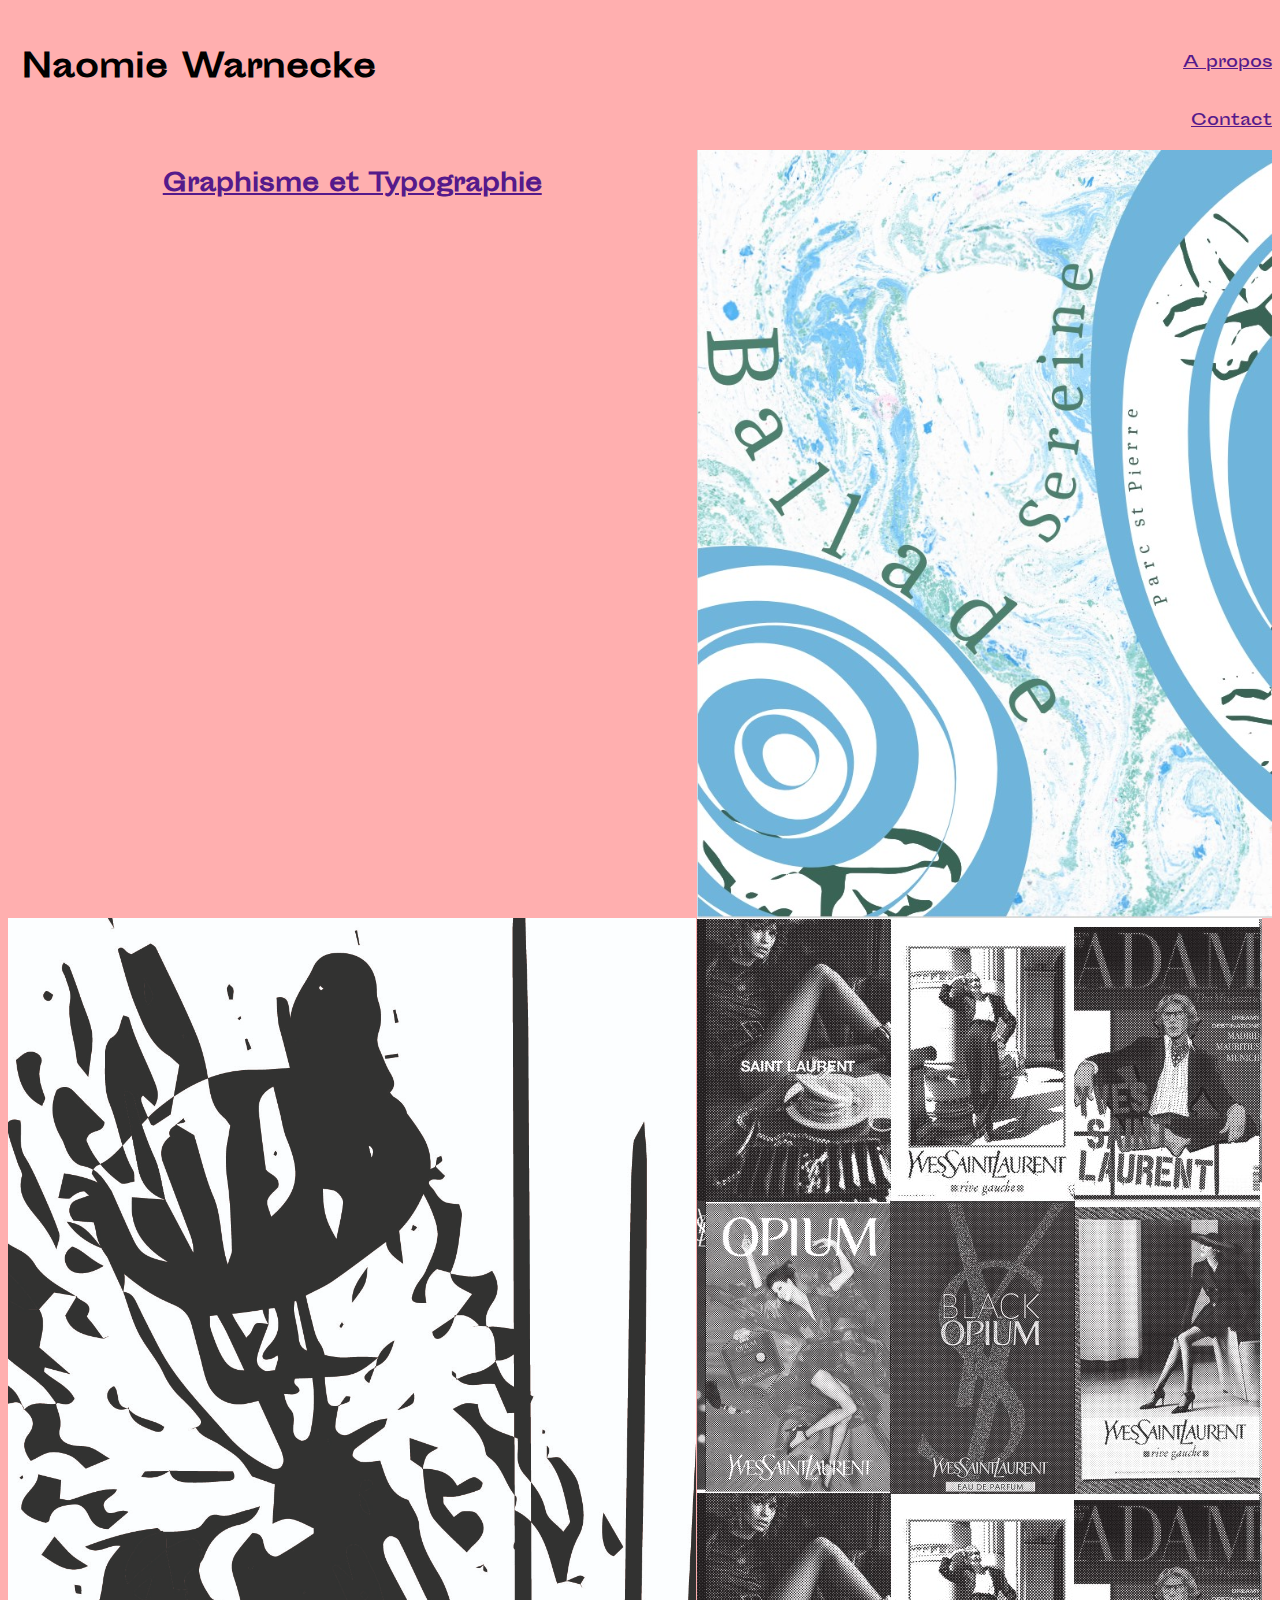
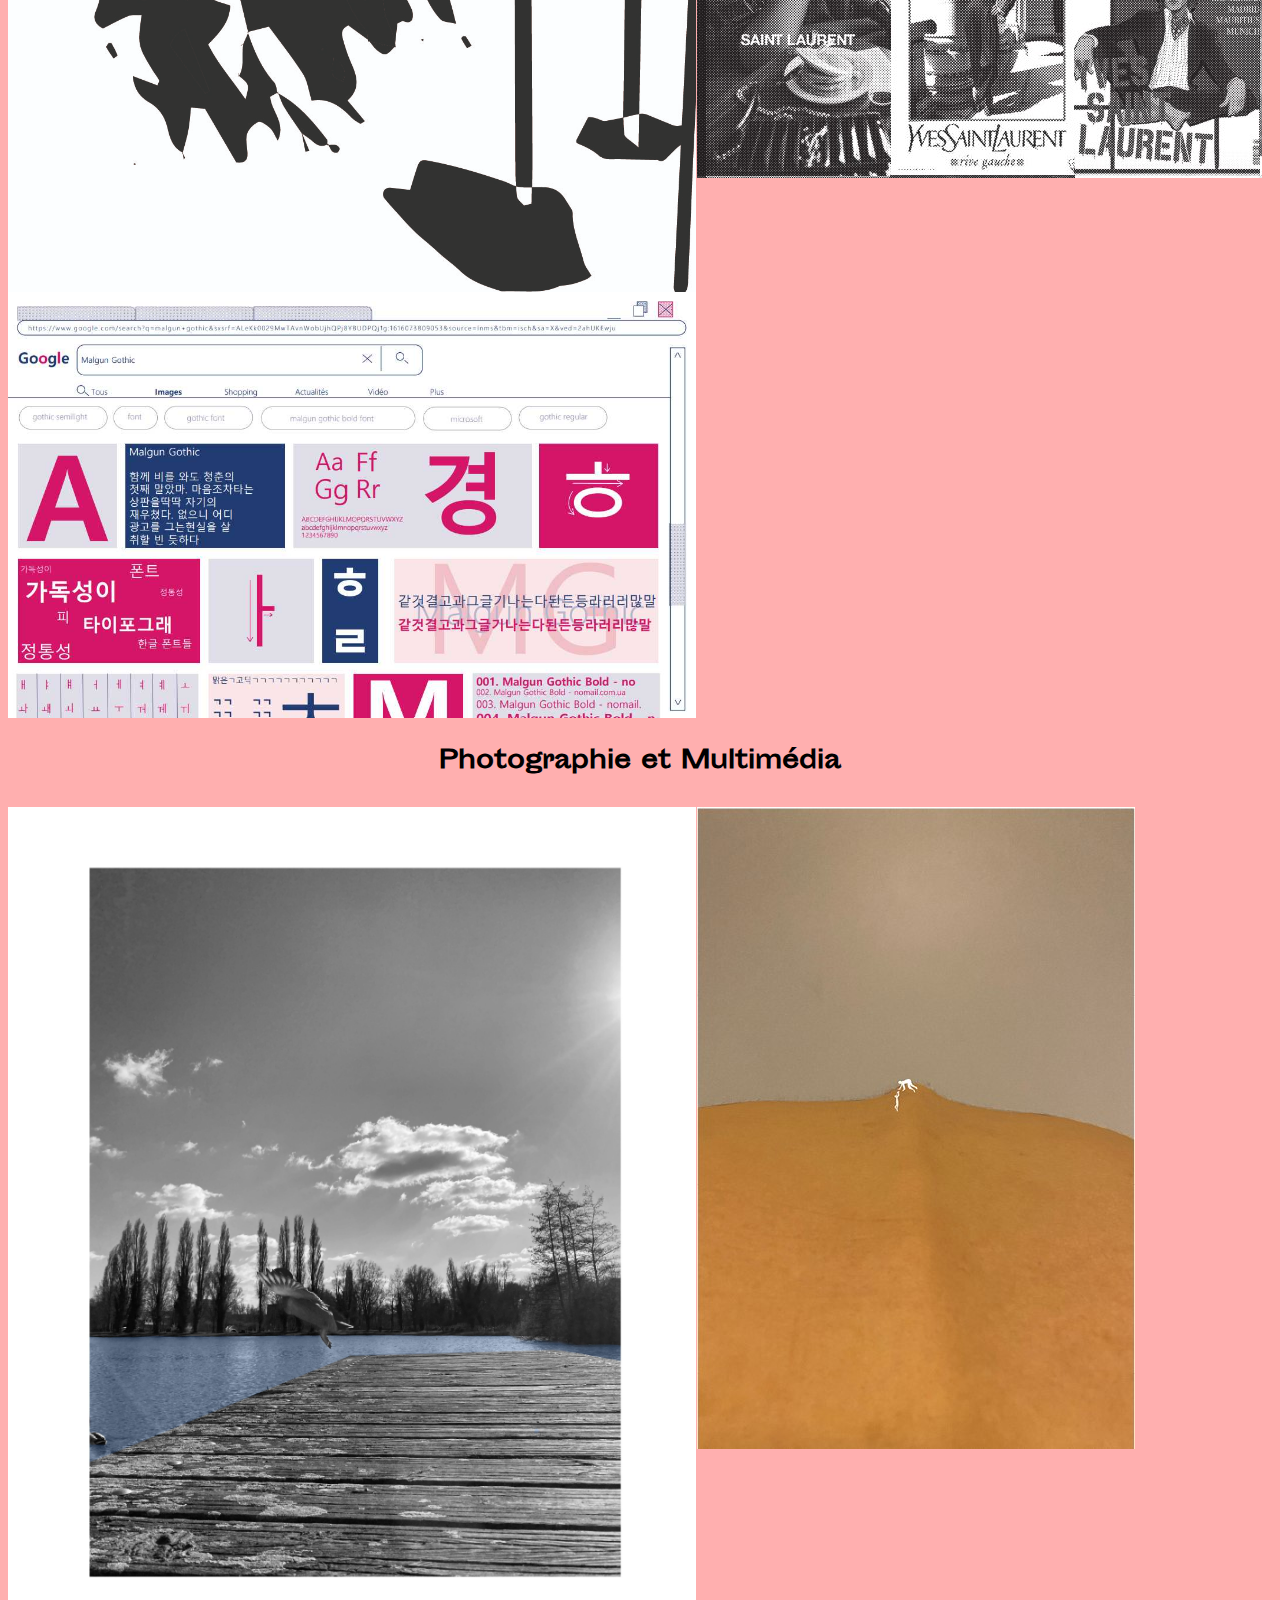
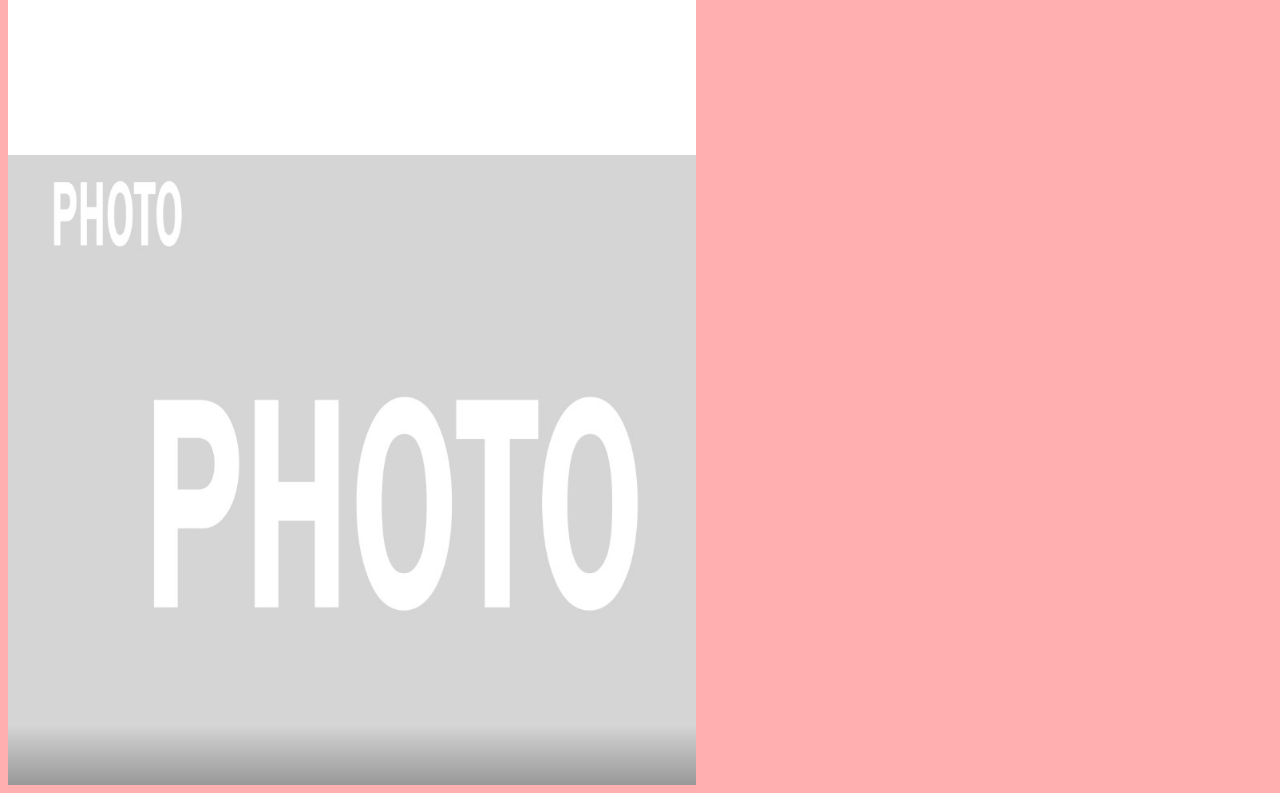
==== portfolio/index.html @ bcadf2bb "portfolio" ====
<!DOCTYPE html>
<html lang="fr">

<head>
    <meta charset="UTF-8">
    <meta http-equiv="X-UA-Compatible" content="IE=edge">
    <meta name="viewport" content="width=device-width, initial-scale=1.0">
    <title>Portfolio-Naomie-Warnecke</title>
    <!-- lien CSS -->
    <link rel="stylesheet" href="style.css">
</head>

<body class="index">
    <h1 class="title">Naomie Warnecke</h1>
    <div class="grid">
        <b></b>
        <a href="">
            <div class="child"> <br>
            <p>A propos</p>
            <p>Contact</p>
        </div>
    </div>
    <p class="desc"></p>

    <h2 class="graphisme-typo">Graphisme et Typographie</h2>

    <a href="balade-sereine.html"><img src="img/affiche-lieu.jpg" alt="Balade Sereine"></a>
    <a href="a2-composition.html"><img src="img/abstract.jpg" alt="A2"></a>
    <a href="edition-ysl.html"><img src="img/ysl-couv-int.jpg" alt="Edition YSL"></a>
    <a href="specimen.html"><img src="img/speciment-img.jpg" alt="Specimen"></a>

    <h2 class="photo-multi">Photographie et Multimédia</h2>

    <a href="histoire-de-paysage.html"><img src="img/histoire de paysage.jpg" alt="Histoire de Paysage"></a>
    <a href="8-concepts.html"><img src="img/concepts.jpg" alt="8 minis concepts"></a>
    <a href="animation.html"><img src="img/anime-mot.jpg" alt="Animation mots"></a>

</body>

</html>
---- portfolio/style.css ----
@font-face {
    font-family: "Sporting_Grotesque";
    src: url("Sporting_Grotesque-Regular_web.woff2") format("woff2"),
        url("Sporting_Grotesque-Regular_web.woff") format("woff");
}

.grid {
    display: grid;
    grid-template-columns: 1fr 1fr;
    grid-template-rows: 1/2;
}

.child {
    grid-column-start: 2/3;
    text-align: right;
    display: grid
}

@media(min-width: 640px){
body {
    font-family: "Sporting_Grotesque", sans-serif;
    background: rgb(255, 223, 229);
    background: url("") rgb(255, 175, 175) repeat-y fixed;
    display: grid;
    grid-template-columns: 1/3;
    margin: 8px;
    margin-right: 8px;
}
}

h1 {
    padding: 2%;
    grid-column: 1/2;
}

.title {
    position: sticky;
}

.graphisme-typo,
.photo-multi {
    grid-column: 1/3;
    text-align: center;
}

h2 {
    text-align: center;
    margin: 2%;
    grid-column: 1/2;
}

img {
    max-width: 100%;
    height: auto;
    display: block;
    grid-column-gap: 8px
}

.imgspe {
    max-width: 100%;
    height: auto;
    grid-column: 1/3;
    margin: 8px;
    margin-right: 8px;
}

.imgspezoom {
    grid-column: 1/3;
}

.specimenimg {
    grid-column: 1/3;
    text-align: center;
}

.descsep {
    grid-column: 1/3;
    text-align: center;
    font-size: 16px;
}
.compo-abstraite{
    max-width: 100%;
    height: auto;
    grid-column: 1/3;
    margin: 8px;
    margin-right: 8px;
}
.compo-abstraite{
    display: block;
    max-width: 100%;
    height: auto;
}
.photo-paysage{
    display: grid;
    max-width: 100%;
    height: auto;
    grid-column: 1/3;
    margin: 8px;
    margin-right: 8px;
}
.photo-concepts{
    display: grid;
    max-width: 100%;
    height: auto;
    grid-column: 1/3;
    margin: 8px;
    margin-right: 8px;
}
.video{
    /*video in repeat*/
    display: grid;
    max-width: 100%;
    height: auto;
    grid-column: 1/3;
}
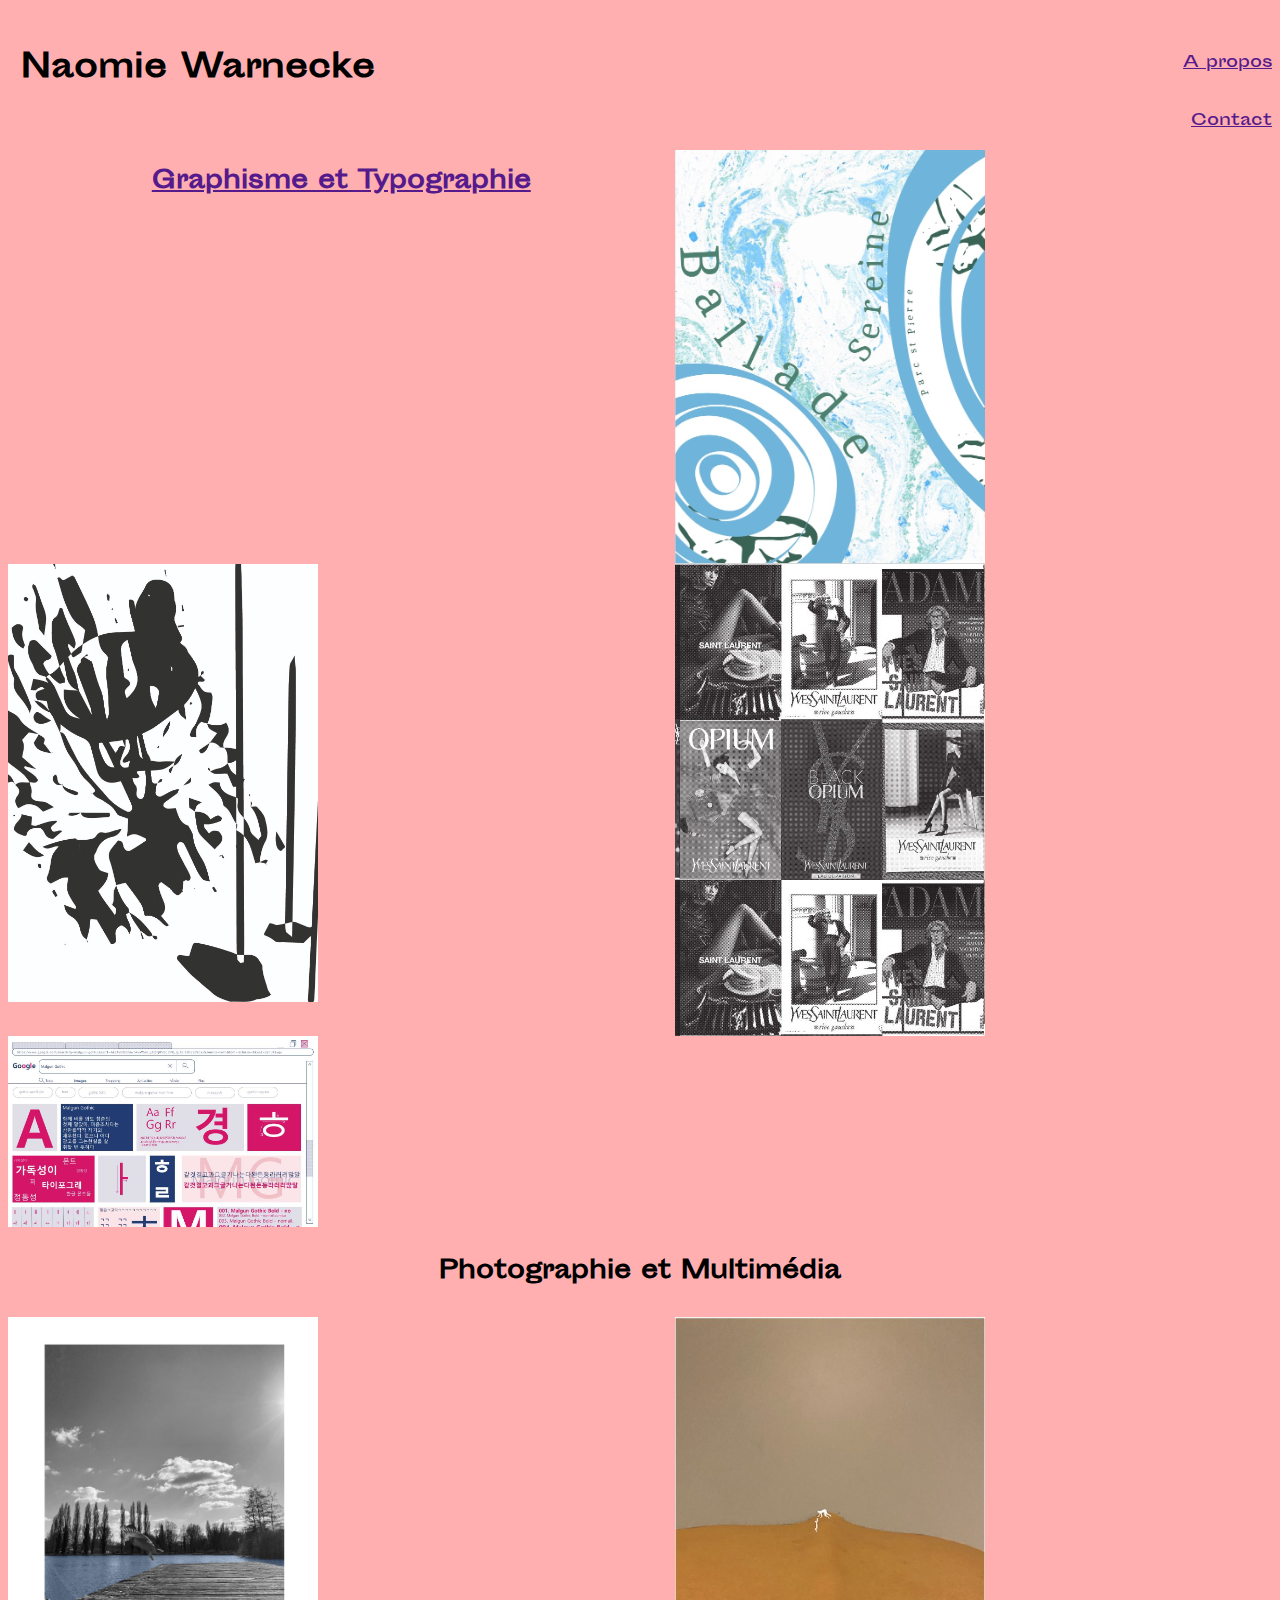
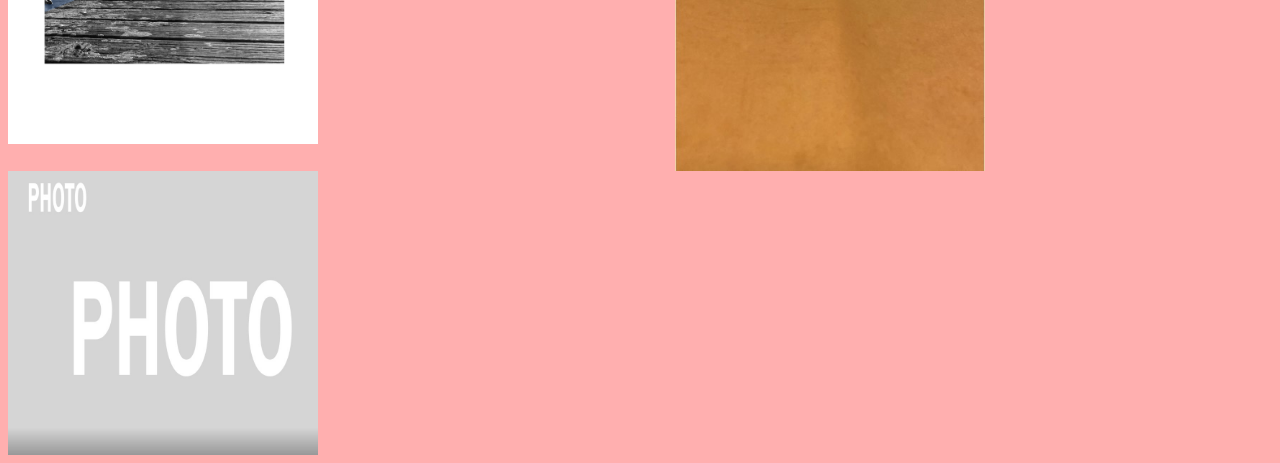
==== commit d401aa84: "portfolio" ====
--- a/portfolio/index.html
+++ b/portfolio/index.html
@@ -20,20 +20,22 @@
             <p>Contact</p>
         </div>
     </div>
-    <p class="desc"></p>
+  <!--<p class="desc">Actuellement en 2e année a l'ESAD d'Amiens, 
+    je vous présente mes différents travaux dans ce portfolio.
+    </p>-->
 
     <h2 class="graphisme-typo">Graphisme et Typographie</h2>
 
-    <a href="balade-sereine.html"><img src="img/affiche-lieu.jpg" alt="Balade Sereine"></a>
-    <a href="a2-composition.html"><img src="img/abstract.jpg" alt="A2"></a>
-    <a href="edition-ysl.html"><img src="img/ysl-couv-int.jpg" alt="Edition YSL"></a>
-    <a href="specimen.html"><img src="img/speciment-img.jpg" alt="Specimen"></a>
+    <a href="balade-sereine.html"><img src="img/affiche-lieu.jpg" alt="Balade Sereine" width="310"></a>
+    <a href="a2-composition.html"><img src="img/abstract.jpg" alt="A2" width="310"></a>
+    <a href="edition-ysl.html"><img src="img/ysl-couv-int.jpg" alt="Edition YSL" width="310"></a>
+    <a href="specimen.html"><img src="img/speciment-img.jpg" alt="Specimen" width="310"></a>
 
     <h2 class="photo-multi">Photographie et Multimédia</h2>
 
-    <a href="histoire-de-paysage.html"><img src="img/histoire de paysage.jpg" alt="Histoire de Paysage"></a>
-    <a href="8-concepts.html"><img src="img/concepts.jpg" alt="8 minis concepts"></a>
-    <a href="animation.html"><img src="img/anime-mot.jpg" alt="Animation mots"></a>
+    <a href="histoire-de-paysage.html"><img src="img/histoire de paysage.jpg" alt="Histoire de Paysage" width="310"></a>
+    <a href="8-concepts.html"><img src="img/concepts.jpg" alt="8 minis concepts" width="310"></a>
+    <a href="animation.html"><img src="img/anime-mot.jpg" alt="Animation mots" width="310"></a>
 
 </body>
 
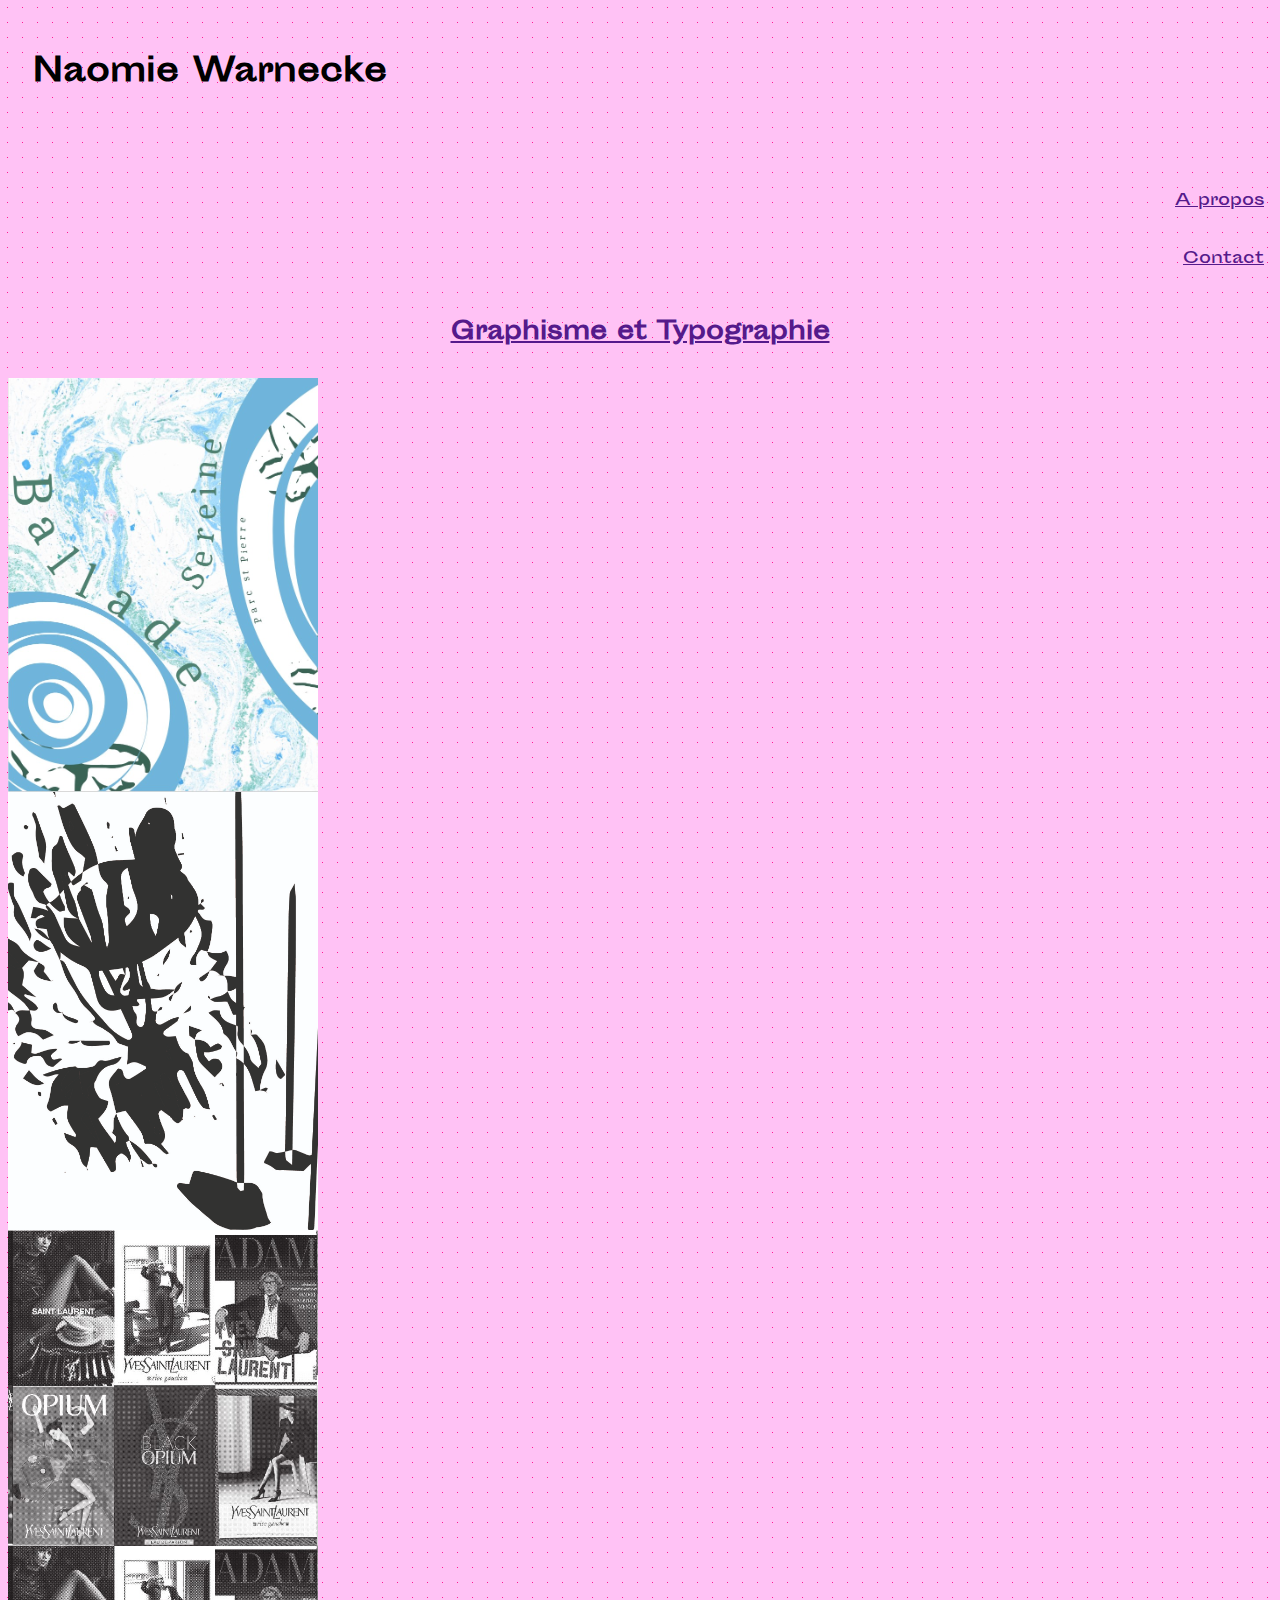
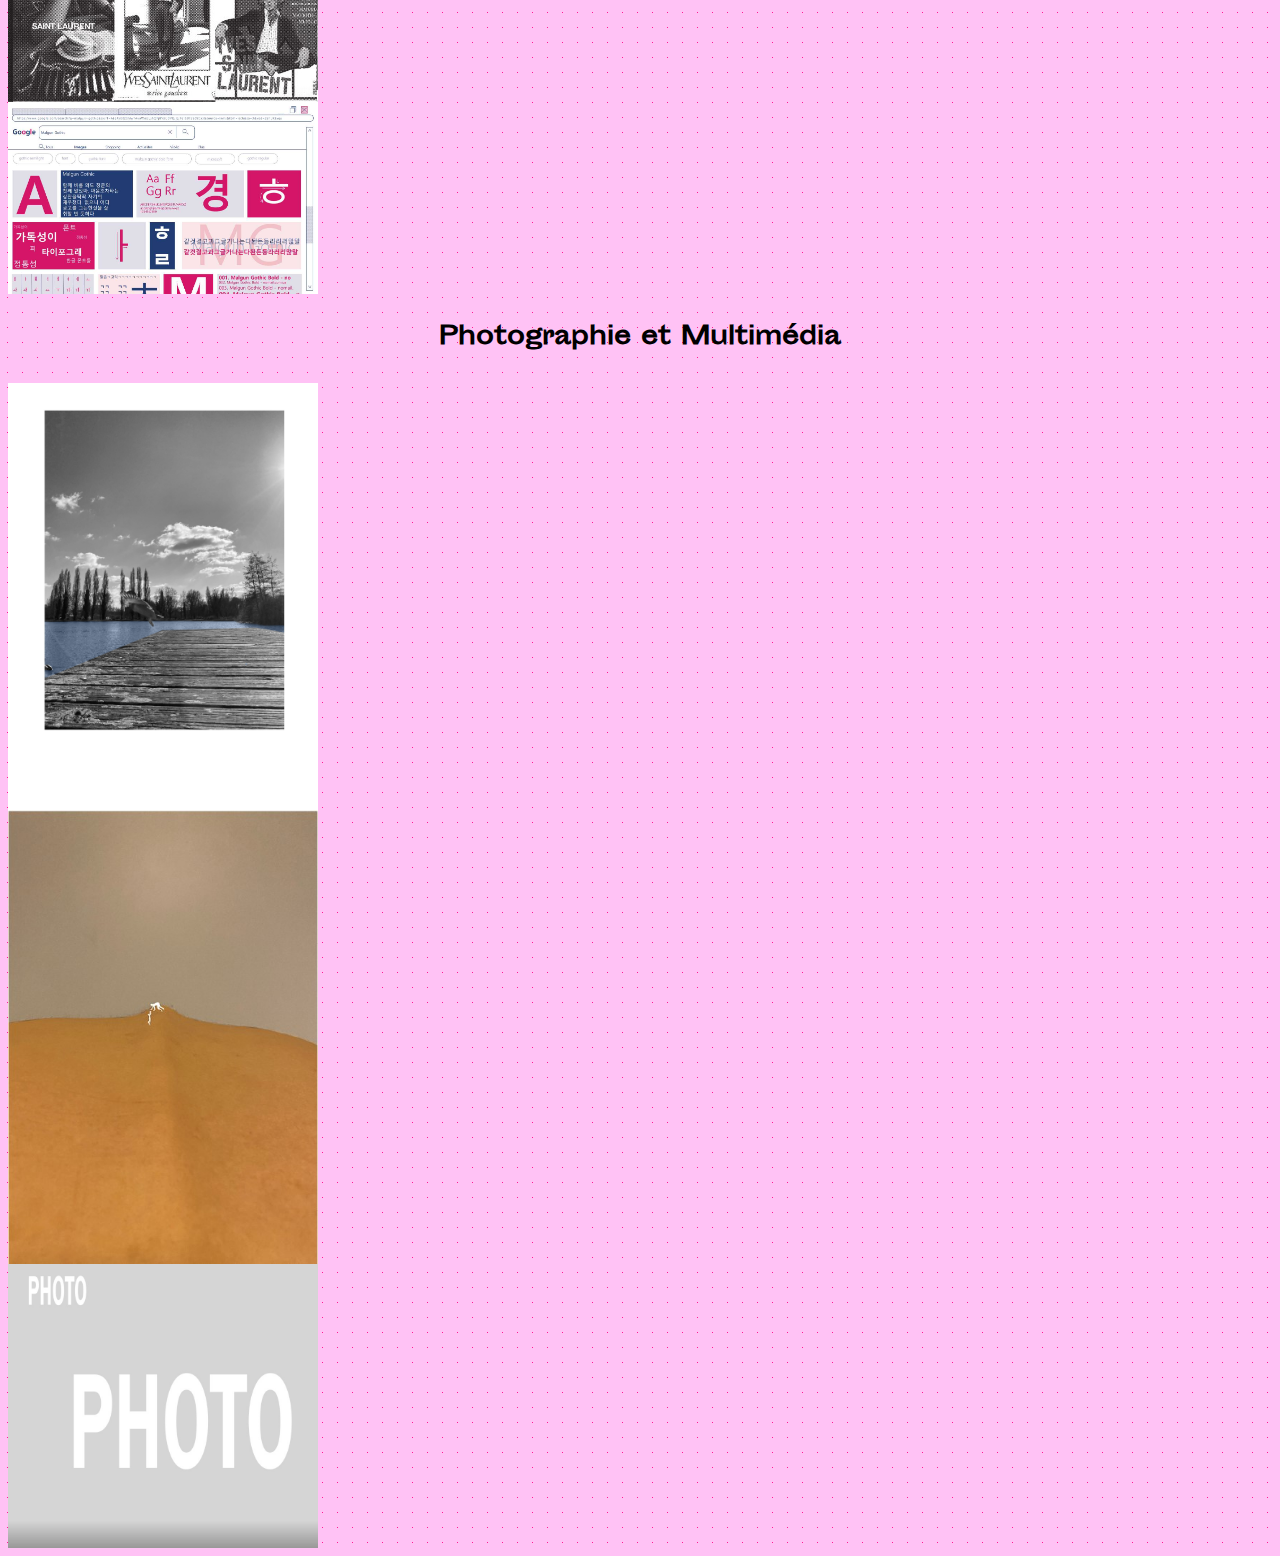
==== commit e7236d1a: "portfolio" ====
--- a/portfolio/index.html
+++ b/portfolio/index.html
@@ -13,7 +13,6 @@
 <body class="index">
     <h1 class="title">Naomie Warnecke</h1>
     <div class="grid">
-        <b></b>
         <a href="">
             <div class="child"> <br>
             <p>A propos</p>
--- a/portfolio/style.css
+++ b/portfolio/style.css
@@ -6,12 +6,14 @@
 
 .grid {
     display: grid;
-    grid-template-columns: 1fr 1fr;
-    grid-template-rows: 1/2;
+    grid-template-columns: 3x200px;
+    grid-template-rows: 1/3;
+    margin: 8px;
+    gap: 8px;
 }
 
 .child {
-    grid-column-start: 2/3;
+    grid-column-start: 3/4;
     text-align: right;
     display: grid
 }
@@ -19,18 +21,22 @@
 @media(min-width: 640px){
 body {
     font-family: "Sporting_Grotesque", sans-serif;
-    background: rgb(255, 223, 229);
-    background: url("") rgb(255, 175, 175) repeat-y fixed;
+    background: rgb(253, 219, 219);
+    background-color: #ffc2f5;
+    opacity: 1;
+    background-image: radial-gradient(#ff1d93 0.75px, #ffc2f5 0.75px);
+    background-size: 15px 15px;")
     display: grid;
-    grid-template-columns: 1/3;
-    margin: 8px;
+    grid-template-columns: 3x200px;
+    margin-bottom: 8px;
     margin-right: 8px;
+    justify-content: center;
 }
 }
 
 h1 {
     padding: 2%;
-    grid-column: 1/2;
+    grid-column: 1/3;
 }
 
 .title {
@@ -113,3 +119,9 @@
     height: auto;
     grid-column: 1/3;
 }
+a{
+    filter: grayscale(0.5px);
+}
+a:hover{
+    filter: none;
+}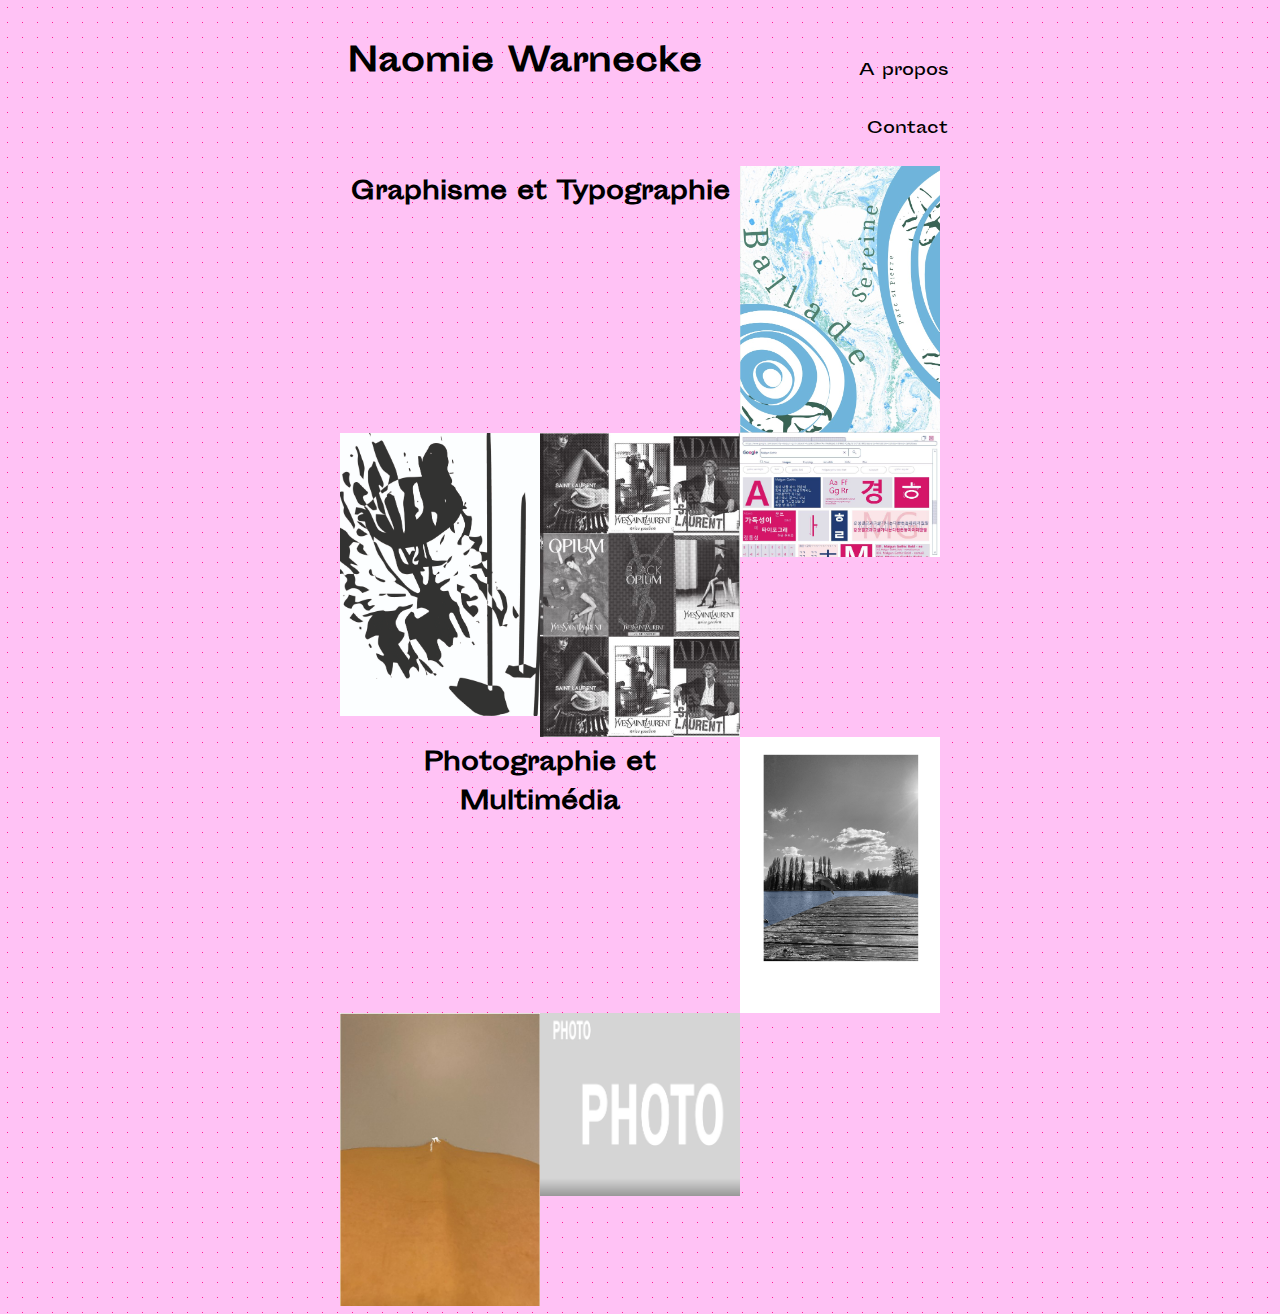
==== commit 33dc16ed: "portfolio" ====
--- a/portfolio/index.html
+++ b/portfolio/index.html
@@ -13,13 +13,12 @@
 <body class="index">
     <h1 class="title">Naomie Warnecke</h1>
     <div class="grid">
-        <a href="">
             <div class="child"> <br>
-            <p>A propos</p>
-            <p>Contact</p>
-        </div>
+                <p>A propos</p>
+                <p>Contact</p>
+            </div>
     </div>
-  <!--<p class="desc">Actuellement en 2e année a l'ESAD d'Amiens, 
+    <!--<p class="desc">Actuellement en 2e année a l'ESAD d'Amiens, 
     je vous présente mes différents travaux dans ce portfolio.
     </p>-->
 
--- a/portfolio/style.css
+++ b/portfolio/style.css
@@ -4,12 +4,29 @@
         url("Sporting_Grotesque-Regular_web.woff") format("woff");
 }
 
+
+body {
+    font-family: "Sporting_Grotesque", sans-serif;
+    opacity: 1;
+    background-image: radial-gradient(#ff1d93 0.75px, #ffc2f5 0.75px);
+    background-size: 15px 15px;
+    display: grid;
+    grid-template-columns: repeat(1,200px);
+    margin-bottom: 8px;
+    margin-right: 8px;
+    justify-content: center;
+    grid-column: 1/4
+}
 .grid {
     display: grid;
-    grid-template-columns: 3x200px;
+    grid-template-columns: repeat(1,200px);
     grid-template-rows: 1/3;
     margin: 8px;
     gap: 8px;
+}
+soustitre{
+    grid-column: 1/4
+    
 }
 
 .child {
@@ -19,19 +36,10 @@
 }
 
 @media(min-width: 640px){
-body {
-    font-family: "Sporting_Grotesque", sans-serif;
-    background: rgb(253, 219, 219);
-    background-color: #ffc2f5;
-    opacity: 1;
-    background-image: radial-gradient(#ff1d93 0.75px, #ffc2f5 0.75px);
-    background-size: 15px 15px;")
-    display: grid;
-    grid-template-columns: 3x200px;
-    margin-bottom: 8px;
-    margin-right: 8px;
-    justify-content: center;
-}
+    body{
+        grid-template-columns: repeat(3,200px);
+
+    }
 }
 
 h1 {
@@ -65,7 +73,7 @@
 .imgspe {
     max-width: 100%;
     height: auto;
-    grid-column: 1/3;
+    grid-column: 1/4;
     margin: 8px;
     margin-right: 8px;
 }
@@ -75,12 +83,12 @@
 }
 
 .specimenimg {
-    grid-column: 1/3;
+    grid-column: 1/4;
     text-align: center;
 }
 
 .descsep {
-    grid-column: 1/3;
+    grid-column: 1/4;
     text-align: center;
     font-size: 16px;
 }
@@ -124,4 +132,6 @@
 }
 a:hover{
     filter: none;
+}
+video{
 }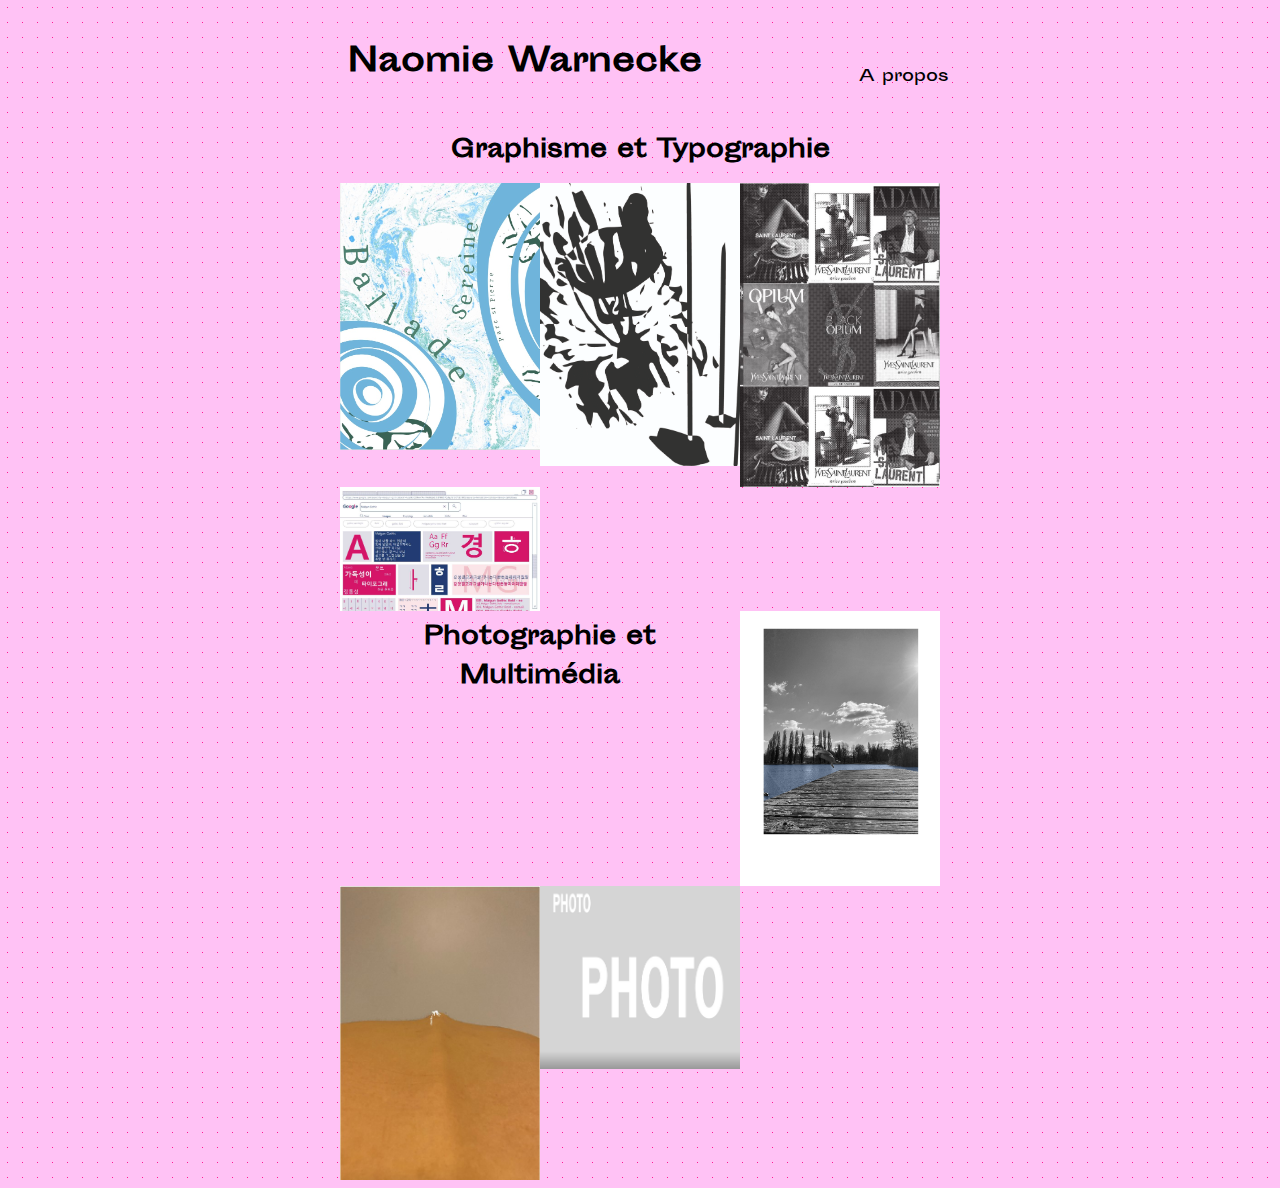
==== commit ba03f2ac: "portfolio" ====
--- a/portfolio/index.html
+++ b/portfolio/index.html
@@ -15,14 +15,13 @@
     <div class="grid">
             <div class="child"> <br>
                 <p>A propos</p>
-                <p>Contact</p>
             </div>
     </div>
     <!--<p class="desc">Actuellement en 2e année a l'ESAD d'Amiens, 
     je vous présente mes différents travaux dans ce portfolio.
     </p>-->
 
-    <h2 class="graphisme-typo">Graphisme et Typographie</h2>
+    <h2 class="sous-titre">Graphisme et Typographie</h2>
 
     <a href="balade-sereine.html"><img src="img/affiche-lieu.jpg" alt="Balade Sereine" width="310"></a>
     <a href="a2-composition.html"><img src="img/abstract.jpg" alt="A2" width="310"></a>
--- a/portfolio/style.css
+++ b/portfolio/style.css
@@ -15,6 +15,9 @@
     margin-bottom: 8px;
     margin-right: 8px;
     justify-content: center;
+}
+desc{
+    display: grid;
     grid-column: 1/4
 }
 .grid {
@@ -60,7 +63,7 @@
 h2 {
     text-align: center;
     margin: 2%;
-    grid-column: 1/2;
+    grid-column: 1/4;
 }
 
 img {
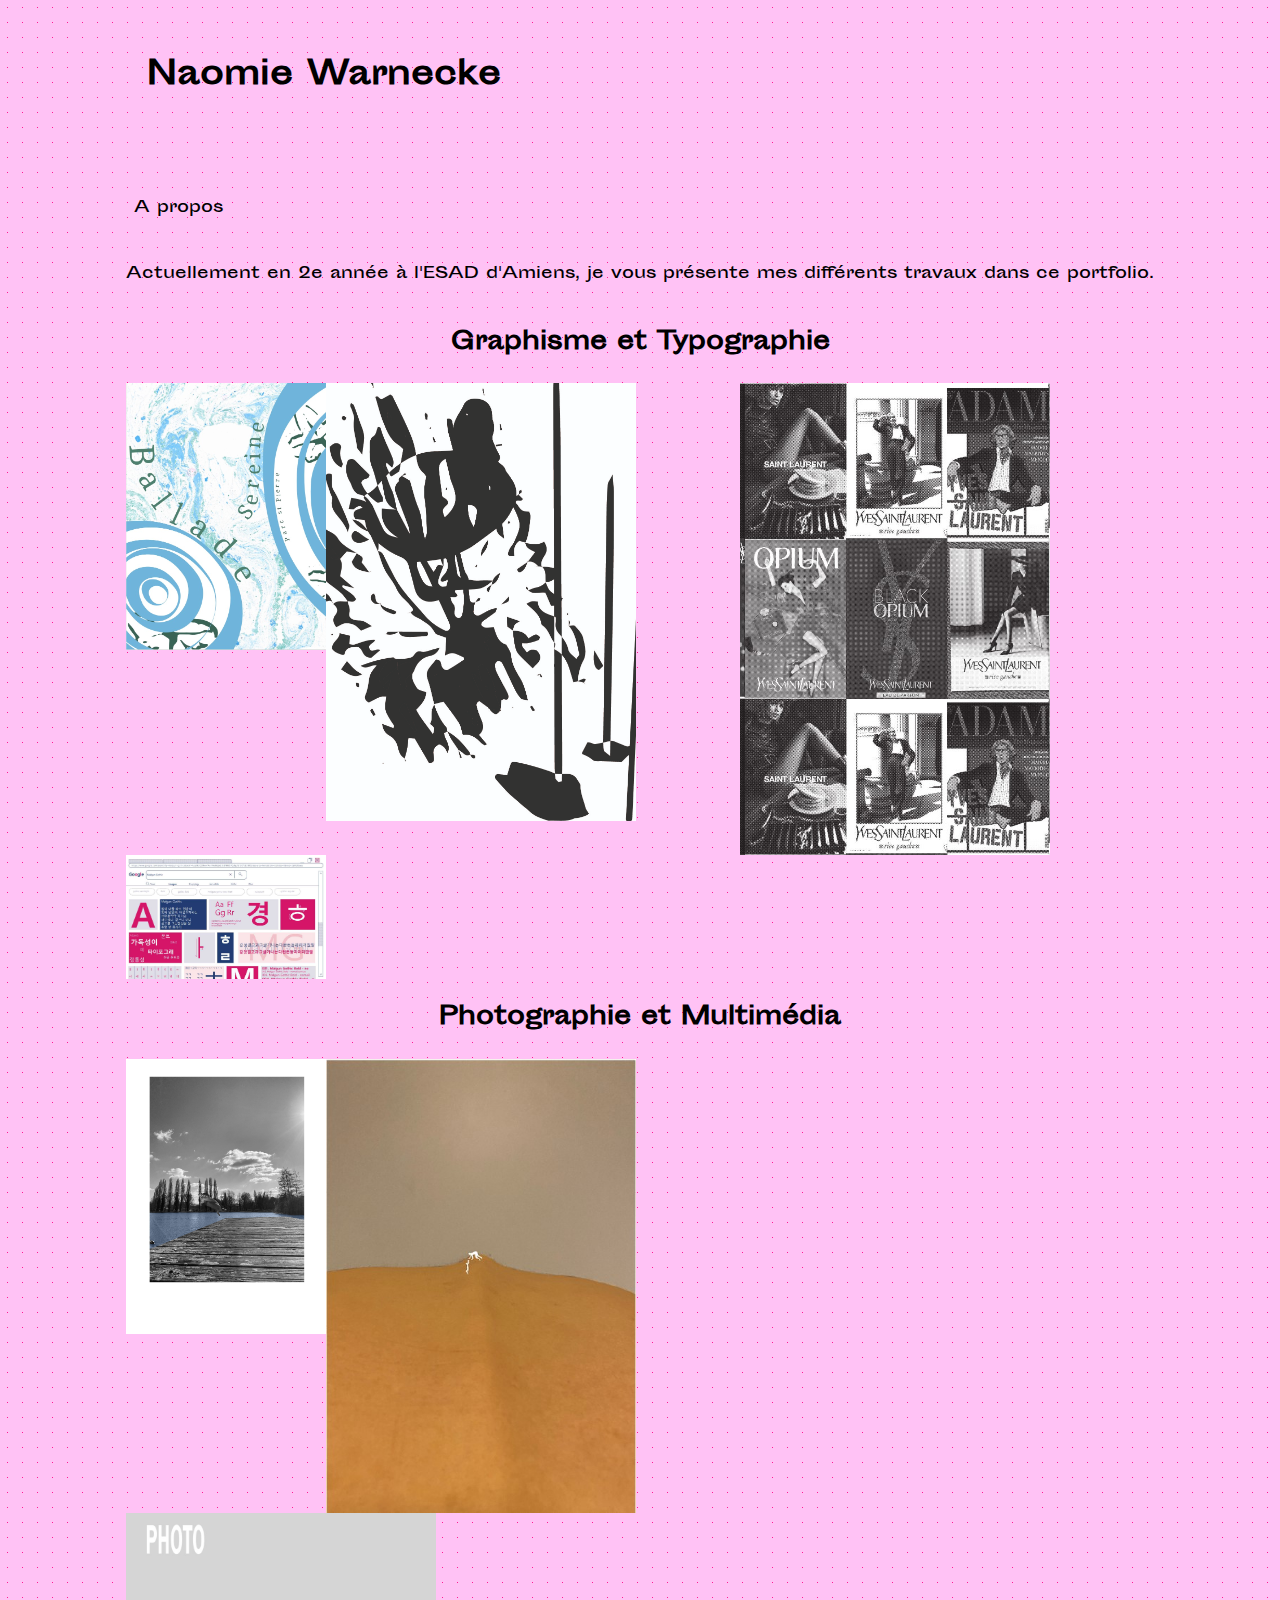
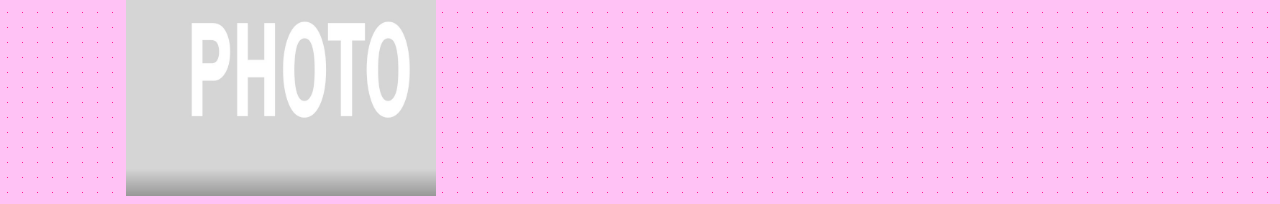
==== commit 34f718bc: "portfolio" ====
--- a/portfolio/index.html
+++ b/portfolio/index.html
@@ -14,12 +14,12 @@
     <h1 class="title">Naomie Warnecke</h1>
     <div class="grid">
             <div class="child"> <br>
-                <p>A propos</p>
+            <p>A propos</p>
             </div>
     </div>
-    <!--<p class="desc">Actuellement en 2e année a l'ESAD d'Amiens, 
+   <p class="desc">Actuellement en 2e année à l'ESAD d'Amiens, 
     je vous présente mes différents travaux dans ce portfolio.
-    </p>-->
+    </p>
 
     <h2 class="sous-titre">Graphisme et Typographie</h2>
 
@@ -28,11 +28,11 @@
     <a href="edition-ysl.html"><img src="img/ysl-couv-int.jpg" alt="Edition YSL" width="310"></a>
     <a href="specimen.html"><img src="img/speciment-img.jpg" alt="Specimen" width="310"></a>
 
-    <h2 class="photo-multi">Photographie et Multimédia</h2>
+    <h2 class="sous-titre">Photographie et Multimédia</h2>
 
     <a href="histoire-de-paysage.html"><img src="img/histoire de paysage.jpg" alt="Histoire de Paysage" width="310"></a>
     <a href="8-concepts.html"><img src="img/concepts.jpg" alt="8 minis concepts" width="310"></a>
-    <a href="animation.html"><img src="img/anime-mot.jpg" alt="Animation mots" width="310"></a>
+    <a class="hori" href="animation.html"><img src="img/anime-mot.jpg" alt="Animation mots" width="310"></a>
 
 </body>
 
--- a/portfolio/style.css
+++ b/portfolio/style.css
@@ -3,7 +3,6 @@
     src: url("Sporting_Grotesque-Regular_web.woff2") format("woff2"),
         url("Sporting_Grotesque-Regular_web.woff") format("woff");
 }
-
 
 body {
     font-family: "Sporting_Grotesque", sans-serif;
@@ -11,52 +10,48 @@
     background-image: radial-gradient(#ff1d93 0.75px, #ffc2f5 0.75px);
     background-size: 15px 15px;
     display: grid;
-    grid-template-columns: repeat(1,200px);
+    grid-template-columns: repeat(1, 200px);
     margin-bottom: 8px;
     margin-right: 8px;
     justify-content: center;
 }
-desc{
+
+a.hori {
     display: grid;
     grid-column: 1/4
 }
+
+p.desc {
+    display: grid;
+    grid-column: 1/4
+}
+
 .grid {
     display: grid;
-    grid-template-columns: repeat(1,200px);
-    grid-template-rows: 1/3;
+    grid-template-columns: repeat(1, 200px);
+    grid-template-rows: 1/4;
     margin: 8px;
     gap: 8px;
 }
-soustitre{
+
+soustitre {
     grid-column: 1/4
-    
 }
 
-.child {
+child {
     grid-column-start: 3/4;
     text-align: right;
     display: grid
 }
 
-@media(min-width: 640px){
-    body{
-        grid-template-columns: repeat(3,200px);
-
-    }
-}
-
 h1 {
     padding: 2%;
-    grid-column: 1/3;
-}
-
-.title {
-    position: sticky;
+    grid-column: 1/4;
 }
 
 .graphisme-typo,
 .photo-multi {
-    grid-column: 1/3;
+    grid-column: 1/4;
     text-align: center;
 }
 
@@ -82,7 +77,7 @@
 }
 
 .imgspezoom {
-    grid-column: 1/3;
+    grid-column: 1/4;
 }
 
 .specimenimg {
@@ -95,46 +90,43 @@
     text-align: center;
     font-size: 16px;
 }
-.compo-abstraite{
+
+.compo-abstraite {
     max-width: 100%;
     height: auto;
-    grid-column: 1/3;
+    grid-column: 1/4;
     margin: 8px;
     margin-right: 8px;
 }
-.compo-abstraite{
+
+.compo-abstraite {
     display: block;
     max-width: 100%;
     height: auto;
 }
-.photo-paysage{
+
+.photo-paysage {
     display: grid;
     max-width: 100%;
     height: auto;
-    grid-column: 1/3;
+    grid-column: 1/4;
     margin: 8px;
     margin-right: 8px;
 }
-.photo-concepts{
+
+.photo-concepts {
     display: grid;
     max-width: 100%;
     height: auto;
-    grid-column: 1/3;
+    grid-column: 1/4;
     margin: 8px;
     margin-right: 8px;
 }
-.video{
+
+.video {
     /*video in repeat*/
     display: grid;
     max-width: 100%;
     height: auto;
-    grid-column: 1/3;
-}
-a{
-    filter: grayscale(0.5px);
-}
-a:hover{
-    filter: none;
-}
-video{
+    grid-column: 1/4;
 }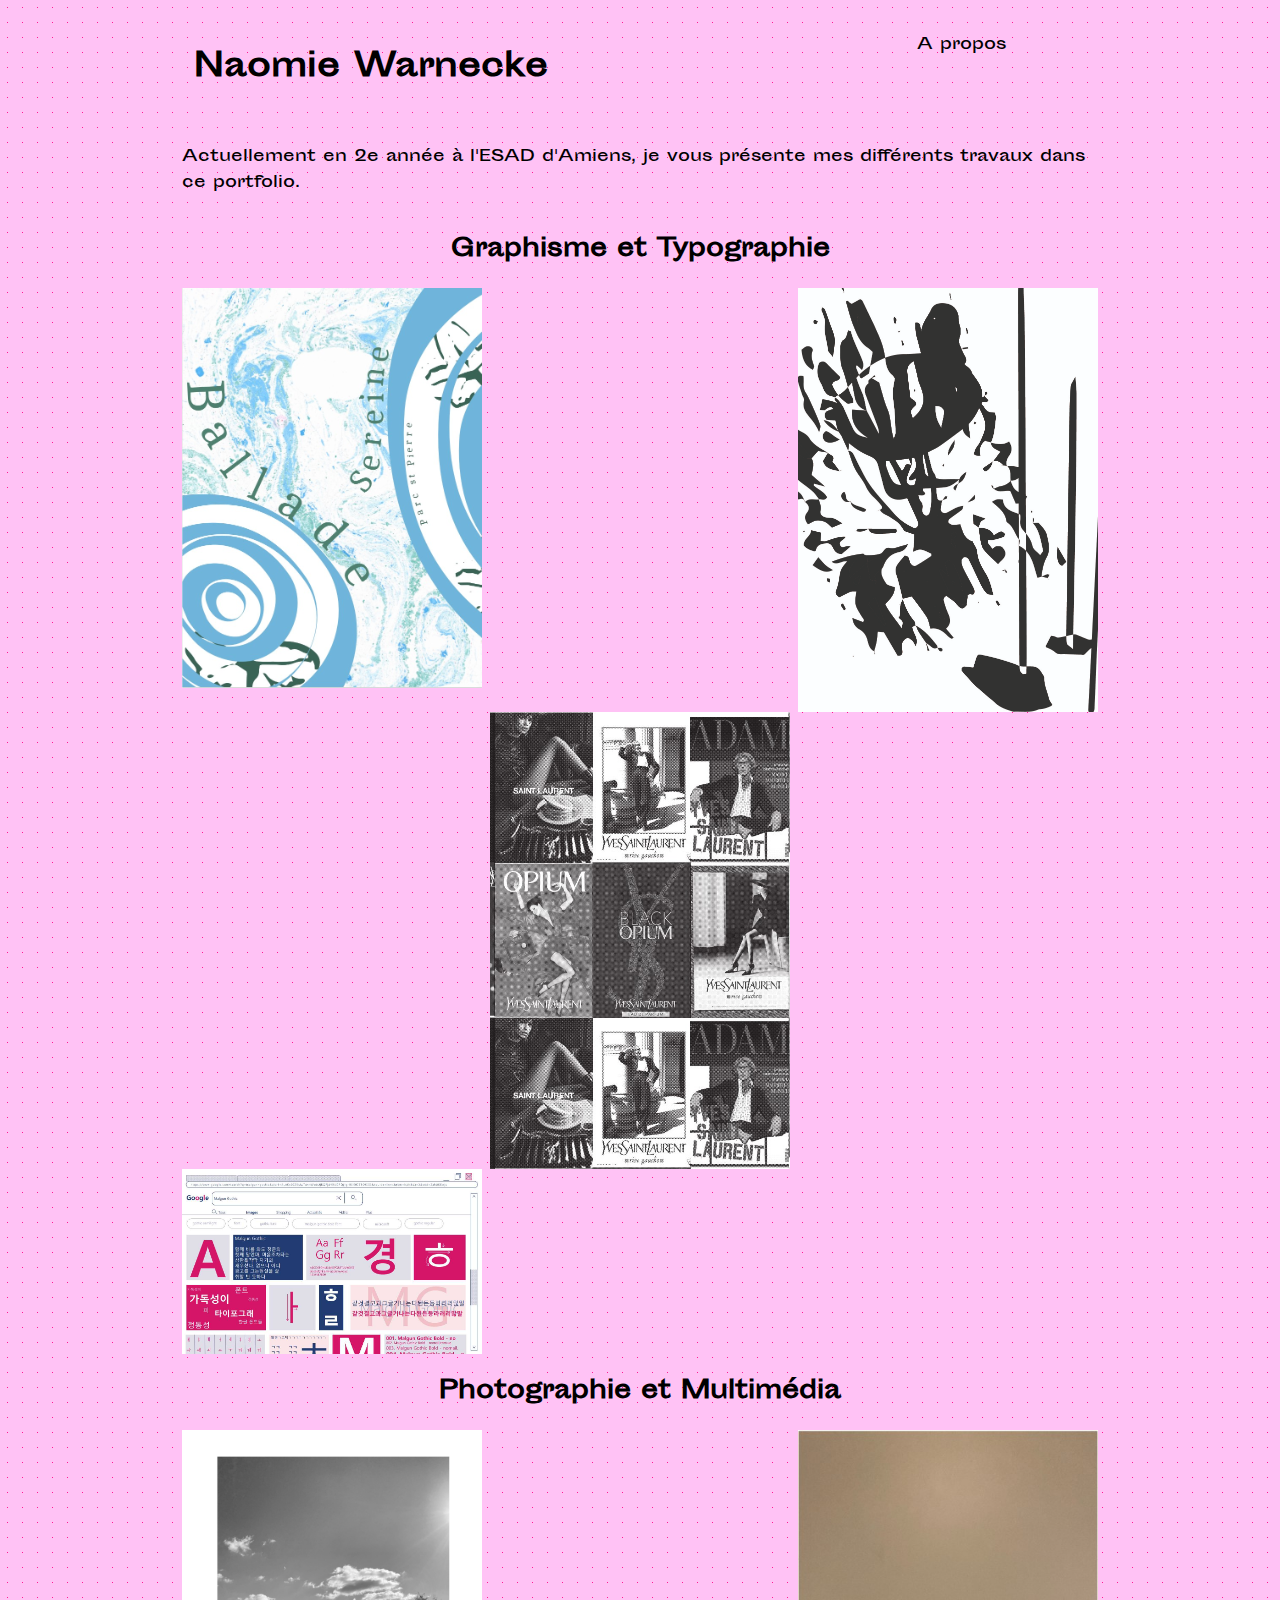
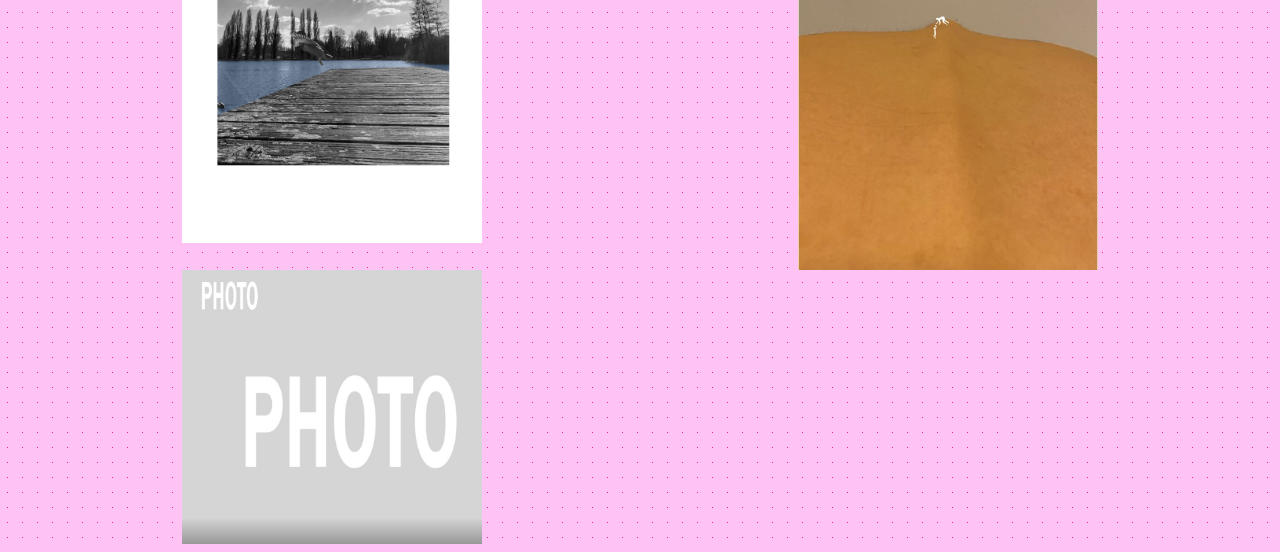
==== commit a8242357: "portfolio" ====
--- a/portfolio/index.html
+++ b/portfolio/index.html
@@ -13,7 +13,7 @@
 <body class="index">
     <h1 class="title">Naomie Warnecke</h1>
     <div class="grid">
-            <div class="child"> <br>
+            <div class="child"> 
             <p>A propos</p>
             </div>
     </div>
@@ -23,16 +23,20 @@
 
     <h2 class="sous-titre">Graphisme et Typographie</h2>
 
-    <a href="balade-sereine.html"><img src="img/affiche-lieu.jpg" alt="Balade Sereine" width="310"></a>
-    <a href="a2-composition.html"><img src="img/abstract.jpg" alt="A2" width="310"></a>
-    <a href="edition-ysl.html"><img src="img/ysl-couv-int.jpg" alt="Edition YSL" width="310"></a>
-    <a href="specimen.html"><img src="img/speciment-img.jpg" alt="Specimen" width="310"></a>
+    <a href="balade-sereine.html"><img src="img/affiche-lieu.jpg" alt="Balade Sereine"></a>
+    <b></b>
+    <a href="a2-composition.html"><img src="img/abstract.jpg" alt="A2"></a>
+    <b></b>
+    <a href="edition-ysl.html"><img src="img/ysl-couv-int.jpg" alt="Edition YSL"></a>
+    <b></b>
+    <a href="specimen.html"><img class="miniaturespe" src="img/speciment-img.jpg" alt="Specimen"></a>
 
     <h2 class="sous-titre">Photographie et Multimédia</h2>
 
-    <a href="histoire-de-paysage.html"><img src="img/histoire de paysage.jpg" alt="Histoire de Paysage" width="310"></a>
-    <a href="8-concepts.html"><img src="img/concepts.jpg" alt="8 minis concepts" width="310"></a>
-    <a class="hori" href="animation.html"><img src="img/anime-mot.jpg" alt="Animation mots" width="310"></a>
+    <a href="histoire-de-paysage.html"><img src="img/histoire de paysage.jpg" alt="Histoire de Paysage"></a>
+    <b></b>
+    <a href="8-concepts.html"><img src="img/concepts.jpg" alt="8 minis concepts"></a>
+    <a class="hori" href="animation.html"><img src="img/anime-mot.jpg" alt="Animation mots" width="300"></a>
 
 </body>
 
--- a/portfolio/style.css
+++ b/portfolio/style.css
@@ -10,9 +10,10 @@
     background-image: radial-gradient(#ff1d93 0.75px, #ffc2f5 0.75px);
     background-size: 15px 15px;
     display: grid;
-    grid-template-columns: repeat(1, 200px);
+    grid-template-columns: repeat(3, 300px);
     margin-bottom: 8px;
     margin-right: 8px;
+    grid-column-gap: 8px;
     justify-content: center;
 }
 
@@ -38,15 +39,15 @@
     grid-column: 1/4
 }
 
-child {
-    grid-column-start: 3/4;
+.child {
+    grid-column-start: 1/-1;
     text-align: right;
     display: grid
 }
 
 h1 {
     padding: 2%;
-    grid-column: 1/4;
+    grid-column: 1/3;
 }
 
 .graphisme-typo,
@@ -65,7 +66,6 @@
     max-width: 100%;
     height: auto;
     display: block;
-    grid-column-gap: 8px
 }
 
 .imgspe {
@@ -129,4 +129,7 @@
     max-width: 100%;
     height: auto;
     grid-column: 1/4;
+}
+.miniaturespe{
+    grid-column-end: 3;
 }